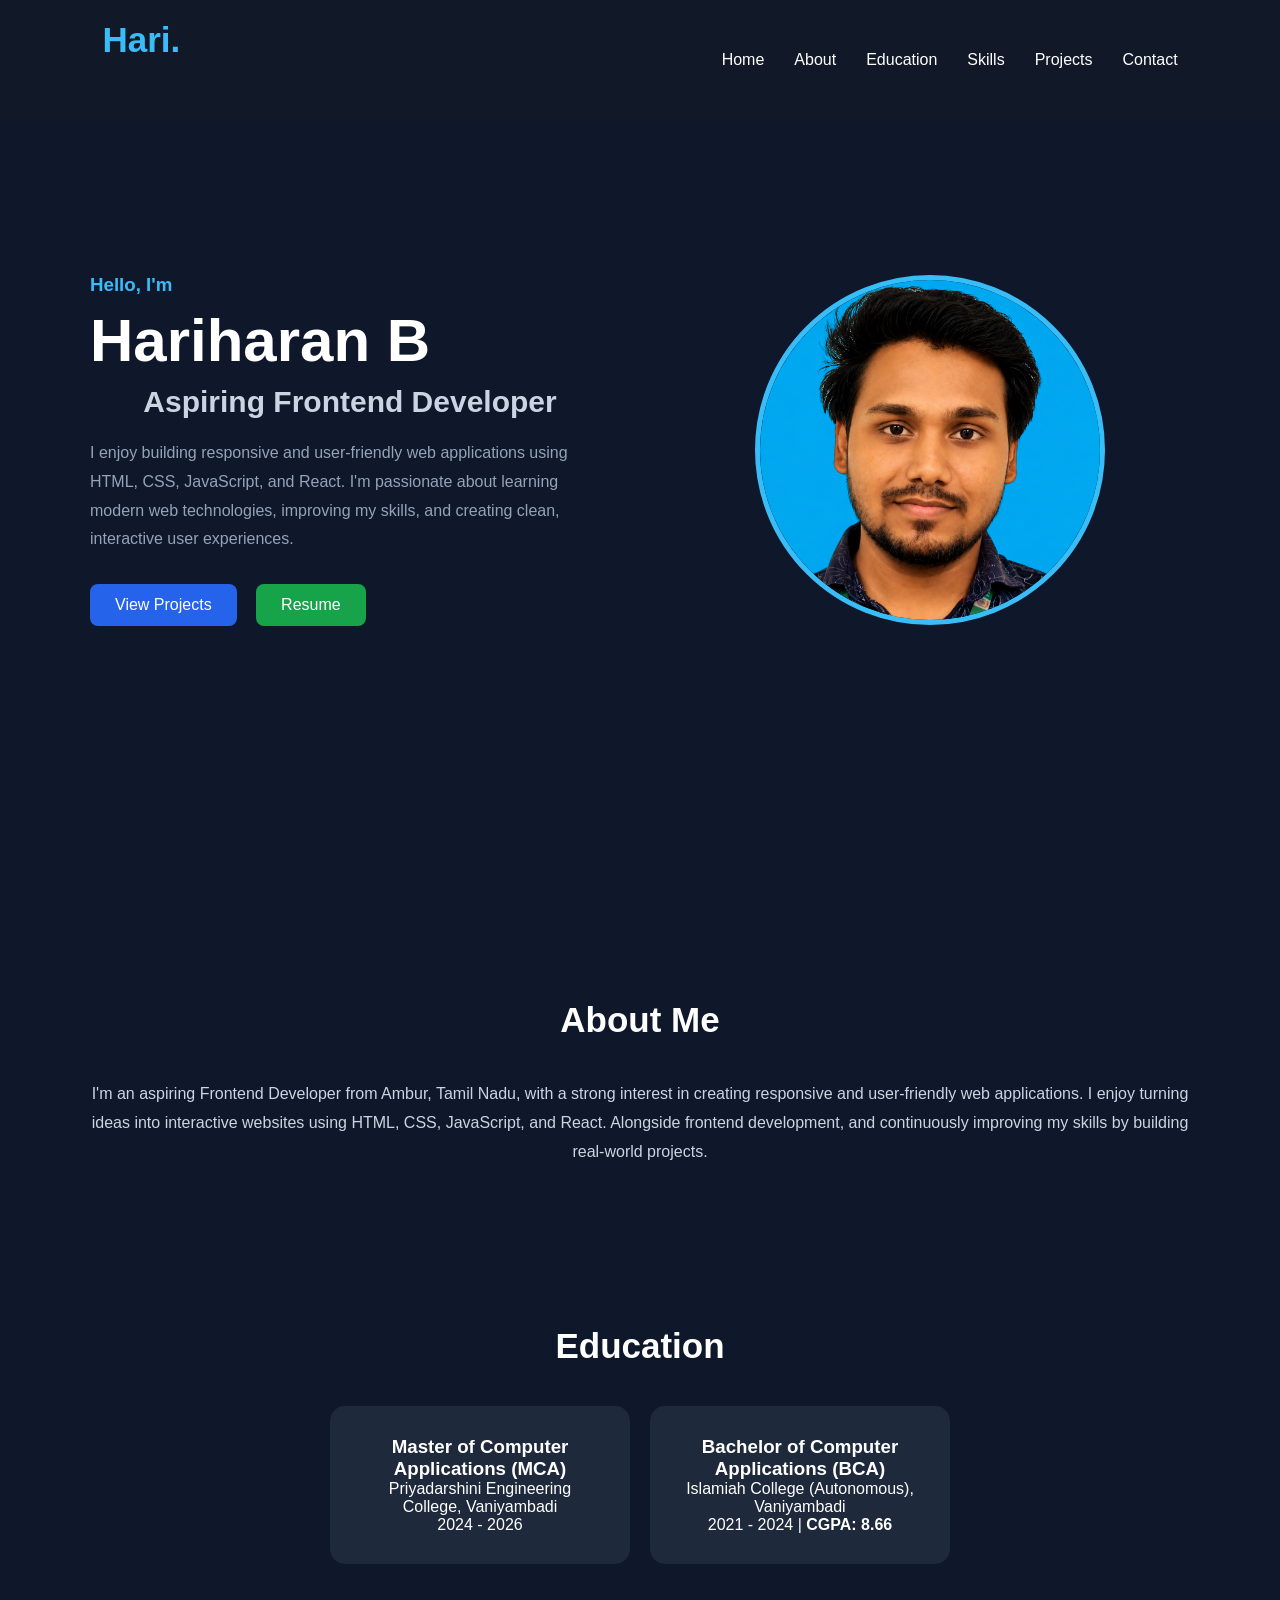
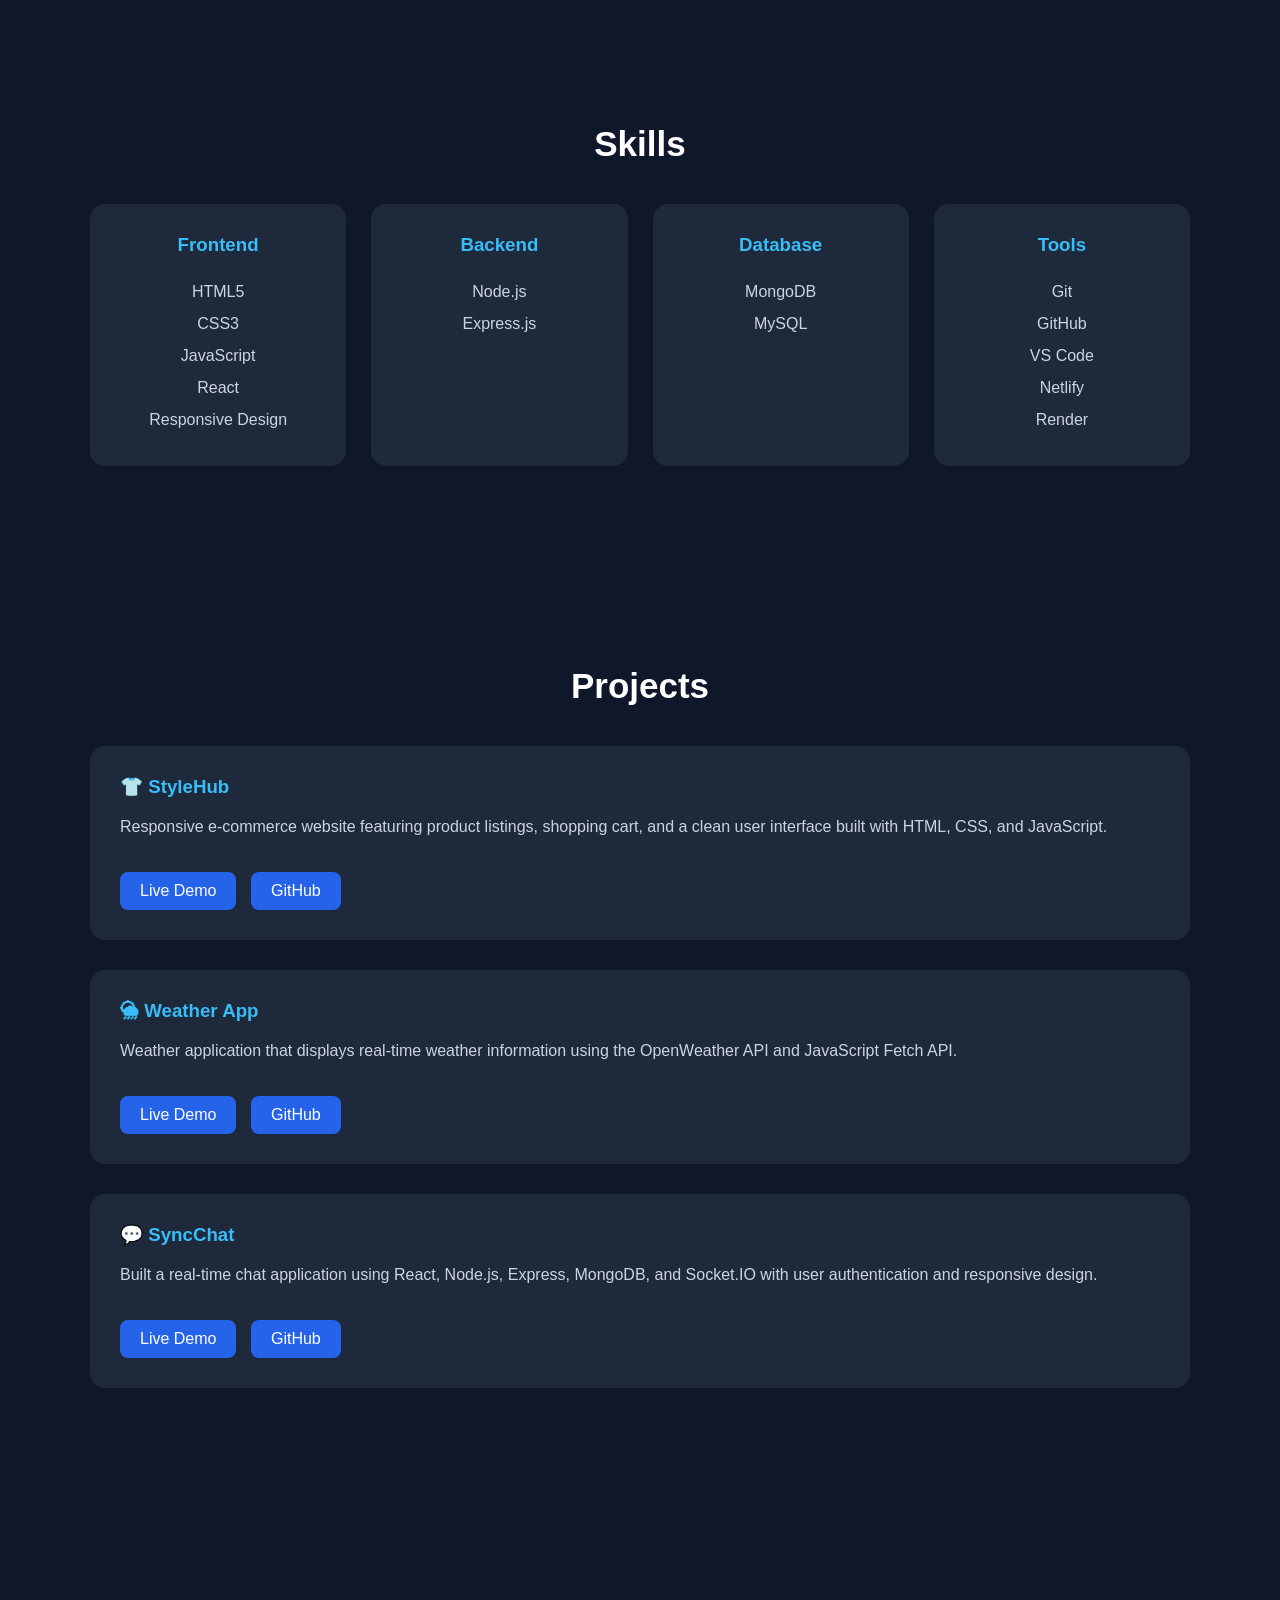
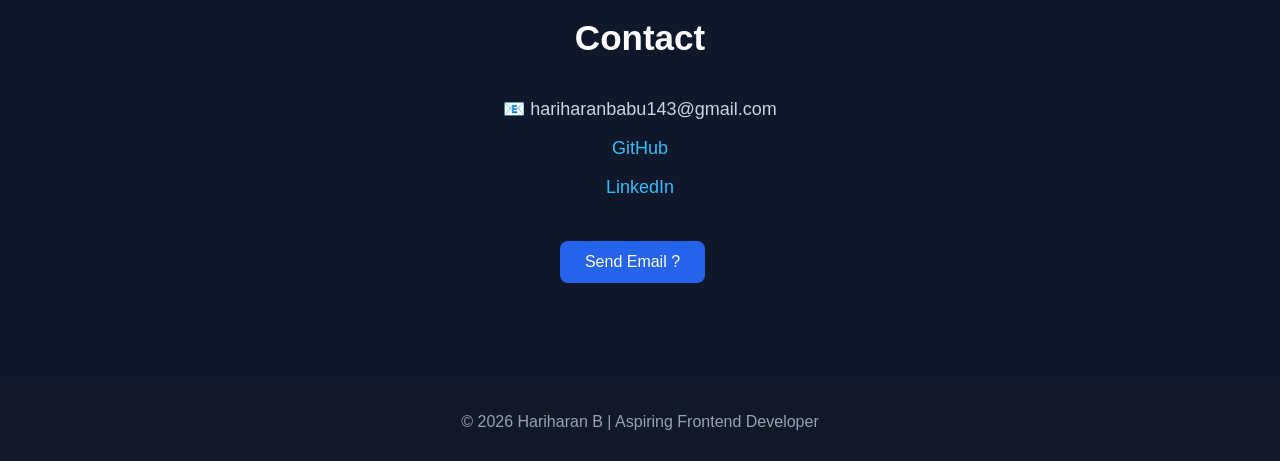
==== index.html @ 7d367a66 "Updated portfolio" ====
<!doctype html>
<html lang="en">
  <head>
    <meta charset="UTF-8" />
    <meta name="viewport" content="width=device-width, initial-scale=1.0" />
    <title>Hari | Portfolio</title>
    <link rel="stylesheet" href="style.css" />
  </head>
  <body>
    <header>
      <nav>
        <h2>Hari.</h2>

        <ul>
          <li><a href="#home">Home</a></li>
          <li><a href="#about">About</a></li>
          <li><a href="#education">Education</a></li>
          <li><a href="#skills">Skills</a></li>
          <li><a href="#projects">Projects</a></li>
          <li><a href="#contact">Contact</a></li>
        </ul>
      </nav>
    </header>

    <!-- HOME -->

    <section id="home" class="hero">
      <div class="hero-text">
        <h3>Hello, I'm</h3>

        <h1>Hariharan B</h1>

        <h2>Aspiring Frontend Developer</h2>

        <p>
          I enjoy building responsive and user-friendly web applications using
          HTML, CSS, JavaScript, and React. I'm passionate about learning modern
          web technologies, improving my skills, and creating clean, interactive
          user experiences.
        </p>

        <div class="buttons">
          <a href="#projects" class="btn">View Projects</a>

          <a href="resume.pdf" class="btn btn2" target="_blank"> Resume </a>
        </div>
      </div>

      <div class="hero-image">
        <img src="IMG/Hari lights.png" alt="Hariharan B" />
      </div>
    </section>

    <!-- ABOUT -->

    <section id="about">
      <h2>About Me</h2>

      <p>
        I'm an aspiring Frontend Developer from Ambur, Tamil Nadu, with a strong
        interest in creating responsive and user-friendly web applications. I
        enjoy turning ideas into interactive websites using HTML, CSS,
        JavaScript, and React. Alongside frontend development, and continuously
        improving my skills by building real-world projects.
      </p>
    </section>

    <!-- education -->

    <section id="education">
      <h2>Education</h2>

      <div class="education-container">
        <div class="edu-card">
          <h3>Master of Computer Applications (MCA)</h3>
          <p>Priyadarshini Engineering College, Vaniyambadi</p>
          <span>2024 - 2026</span>
        </div>

        <div class="edu-card">
          <h3>Bachelor of Computer Applications (BCA)</h3>
          <p>Islamiah College (Autonomous), Vaniyambadi</p>
          <span>2021 - 2024 | <strong>CGPA: 8.66</strong></span>
        </div>
      </div>
    </section>

    <!-- SKILLS -->

    <section id="skills">
      <h2>Skills</h2>

      <div class="skill-box">
        <div class="card">
          <h3>Frontend</h3>

          <p>
            HTML5<br />
            CSS3<br />
            JavaScript<br />
            React <br />
            Responsive Design
          </p>
        </div>

        <div class="card">
          <h3>Backend</h3>

          <p>
            Node.js <br />
            Express.js
          </p>
        </div>

        <div class="card">
          <h3>Database</h3>

          <p>
            MongoDB<br />
            MySQL
          </p>
        </div>

        <div class="card">
          <h3>Tools</h3>

          <p>
            Git<br />
            GitHub<br />
            VS Code<br />
            Netlify<br />
            Render
          </p>
        </div>
      </div>
    </section>

    <!-- PROJECTS -->

    <section id="projects">
      <h2>Projects</h2>

      <div class="project">
        <h3>👕 StyleHub</h3>

        <p>
          Responsive e-commerce website featuring product listings, shopping
          cart, and a clean user interface built with HTML, CSS, and JavaScript.
        </p>

        <a href="https://hari-stylehub.netlify.app/" target="_blank">
          Live Demo
        </a>

        <a href="https://github.com/itz-Hari/hari-stylehub" target="_blank">
          GitHub
        </a>
      </div>

      <div class="project">
        <h3>🌦 Weather App</h3>

        <p>
          Weather application that displays real-time weather information using
          the OpenWeather API and JavaScript Fetch API.
        </p>

        <a href="https://itz-hari.github.io/weather-app/" target="_blank">
          Live Demo
        </a>

        <a href="https://github.com/itz-Hari/weather-app" target="_blank">
          GitHub
        </a>
      </div>

      <div class="project">
        <h3>💬 SyncChat</h3>

        <p>
          Built a real-time chat application using React, Node.js, Express,
          MongoDB, and Socket.IO with user authentication and responsive design.
        </p>

        <a href="https://hari-syncchat.netlify.app" target="_blank">
          Live Demo
        </a>

        <a href="https://github.com/itz-Hari/syncchat" target="_blank">
          GitHub
        </a>
      </div>
    </section>

    <!-- CONTACT -->

    <section id="contact">
      <h2>Contact</h2>

      <p>📧 hariharanbabu143@gmail.com</p>

      <p>
        <a href="https://github.com/itz-Hari" target="_blank">GitHub </a>
      </p>

      <p>
        <a href="https://www.linkedin.com/in/itzhariharan" target="_blank">
          LinkedIn
        </a>
      </p>

      <a
        href="mailto:hariharanbabu143@gmail.com?subject=Portfolio Inquiry"
        class="btn contact-btn"
      >
        Send Email ?
      </a>
    </section>

    <footer>
      <p>© 2026 Hariharan B | Aspiring Frontend Developer</p>
    </footer>
  </body>
</html>
---- style.css ----
*{
    margin:0;
    padding:0;
    box-sizing:border-box;
    font-family:Arial,Helvetica,sans-serif;
    scroll-behavior:smooth;
}

body{
    background:#0f172a;
    color:#fff;
}

header{
    width:100%;
    position:fixed;
    top:0;
    left:0;
    background:#111827;
    padding:20px 8%;
    z-index:1000;
}

nav{
    display:flex;
    justify-content:space-between;
    align-items:center;
}

nav h2{
    color:#38bdf8;
}

nav ul{
    display:flex;
    list-style:none;
    gap:30px;
}

nav ul li a{
    color:white;
    text-decoration:none;
    transition:.3s;
}

nav ul li a:hover{
    color:#38bdf8;
}

section{
    width:90%;
    max-width:1100px;
    margin:auto;
    padding:100px 0;
    scroll-margin-top: 120px;
}

.hero{
    min-height:100vh;
    display:flex;
    justify-content: space-between;
    align-items:center;
    gap: 60PX;
}

.hero-text{
    flex: 1;
}
.hero-image{
    flex: 1;
    display: flex;
    justify-content: center;
}
.hero-image img{
    width: 350px;
    height: 350px;
    border-radius: 50%;
    object-fit: cover;
    border: 5px solid #38bdf8;;
}
.hero h3{
    color:#38bdf8;
    margin-bottom:10px;
}

.hero h1{
    font-size:60px;
    margin-bottom:10px;
}

.hero h2{
    font-size:30px;
    color:#cbd5e1;
    margin-bottom:20px;
}

.hero p{
    color:#94a3b8;
    line-height:1.8;
    max-width:650px;
}

.buttons{
    margin-top:30px;
}

.btn{
    display:inline-block;
    text-decoration:none;
    background:#2563eb;
    color:white;
    padding:12px 25px;
    border-radius:8px;
    margin-right:15px;
    transition:.3s;
}

.btn:hover{
    transform:translateY(-4px);
}

.btn2{
    background:#16a34a;
}

h2{
    text-align:center;
    margin-bottom:40px;
    font-size:35px;
}

#about p{
    text-align:center;
    color:#cbd5e1;
    line-height:1.8;
}

#education {
  padding: 60px 10%;
  text-align: center;
}

.education-container {
  display: flex;
  gap: 20px;
  justify-content: center;
  flex-wrap: wrap;
  
}
.edu-card{
    background:#1e293b;
    padding:30px;
    border-radius:15px;
    text-align:center;
    width:300px;
    transition:.3s;
}
.edu-card:hover{
    transform:translateY(-8px);
}
.skill-box{
    display:grid;
    grid-template-columns:repeat(auto-fit,minmax(220px,1fr));
    gap:25px;
}

.card{
    background:#1e293b;
    padding:30px;
    border-radius:15px;
    text-align:center;
    transition:.3s;
}

.card:hover{
    transform:translateY(-8px);
}

.card h3{
    color:#38bdf8;
    margin-bottom:20px;
}

.card p{
    color:#cbd5e1;
    line-height:2;
}

.project{
    background:#1e293b;
    padding:30px;
    border-radius:15px;
    margin-bottom:30px;
    transition:.3s;
}

.project:hover{
    transform:translateY(-8px);
}

.project h3{
    color:#38bdf8;
    margin-bottom:15px;
}

.project p{
    color:#cbd5e1;
    margin-bottom:20px;
    line-height:1.8;
}

.project a{
    display:inline-block;
    text-decoration:none;
    color:white;
    background:#2563eb;
    padding:10px 20px;
    border-radius:8px;
    margin-right:10px;
    margin-top:10px;
    transition:.3s;
}

.project a:hover{
    background:#1d4ed8;
}

#contact{
    text-align:center;
}

#contact p{
    margin:18px 0;
    color:#cbd5e1;
    font-size:18px;
}

#contact p a{
    color:#38bdf8;
    text-decoration:none;
}

.contact-btn{
    display:inline-block;
    margin-top:25px;
    
}

footer{
    text-align:center;
    padding:30px;
    background:#111827;
    color:#94a3b8;
}

@media(max-width:768px){

nav{
    flex-direction:column;
}

nav ul{
    margin-top:15px;
    gap:15px;
    flex-wrap:wrap;
    justify-content:center;
}

.hero{
    flex-direction:column-reverse;
    text-align:center;
}

.hero-image img{
    width:250px;
    height:250px;
}

.hero h1{
    font-size:40px;
}

.hero h2{
    font-size:24px;
}

.buttons{
    display:flex;
    justify-content:center;
    flex-wrap:wrap;
    gap:15px;
}

.btn{
    margin:0;
}

}
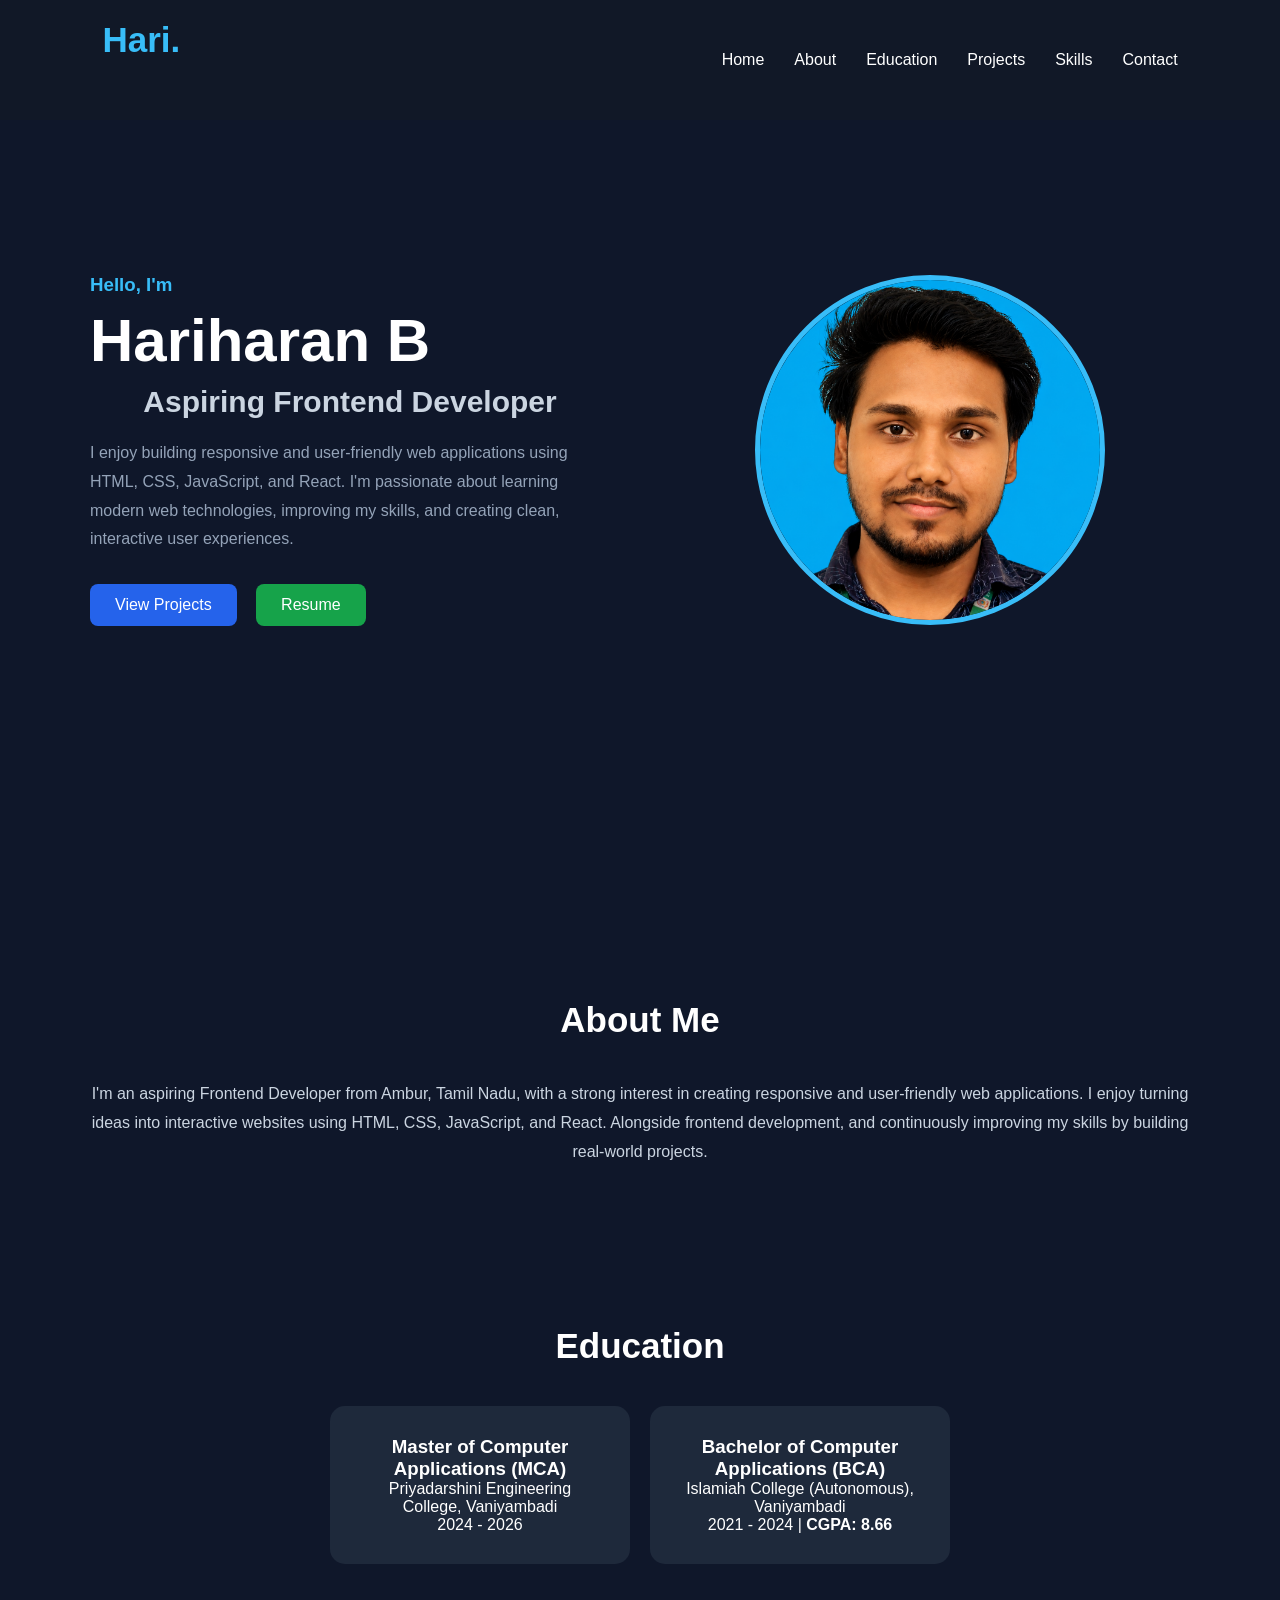
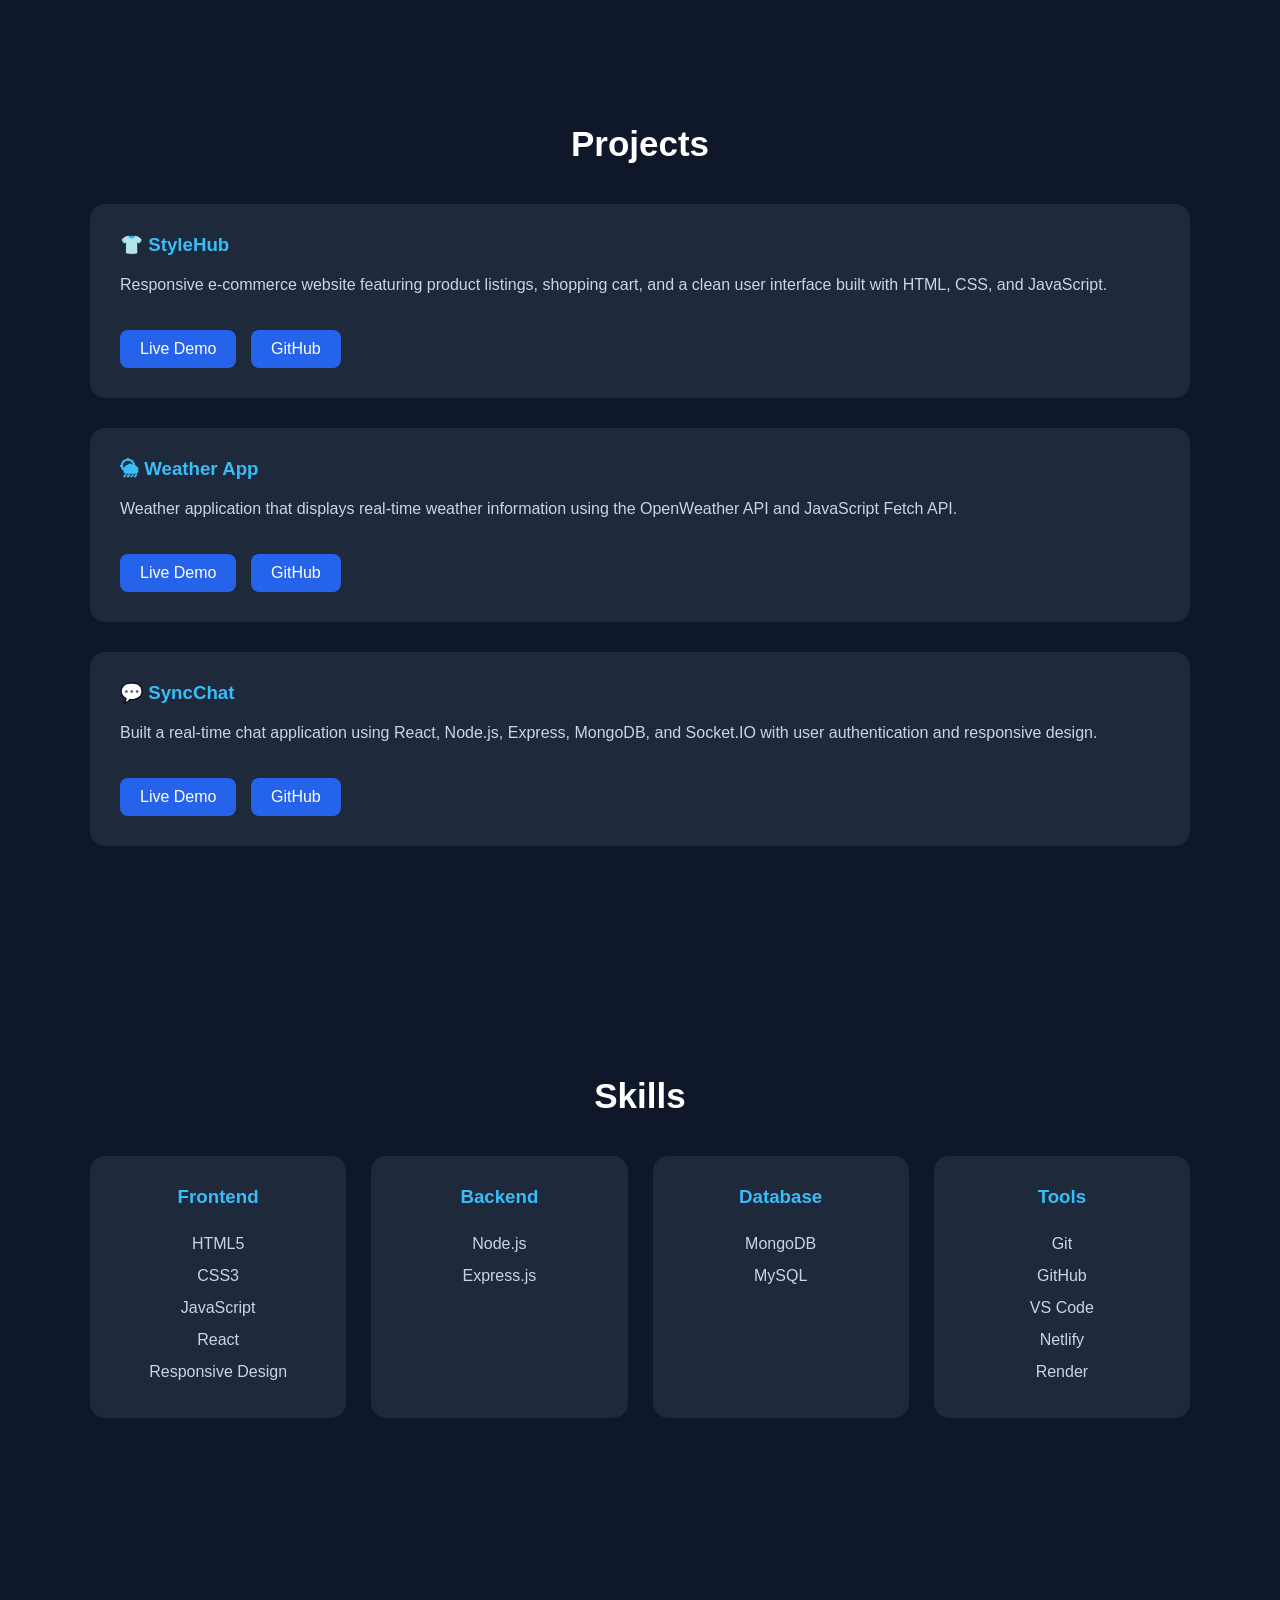
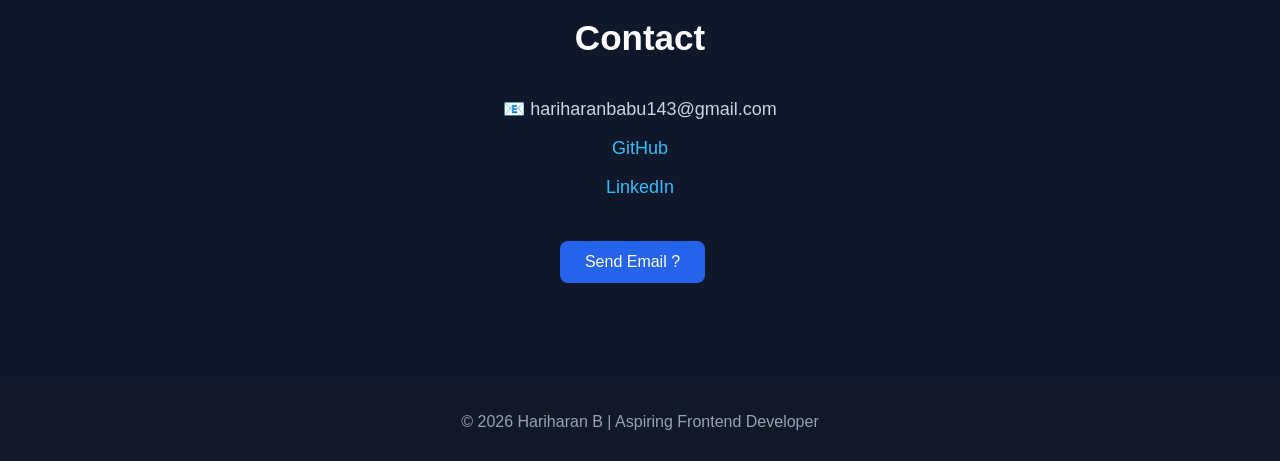
==== commit 3d937dc5: "Updated portfolio" ====
--- a/index.html
+++ b/index.html
@@ -15,8 +15,8 @@
           <li><a href="#home">Home</a></li>
           <li><a href="#about">About</a></li>
           <li><a href="#education">Education</a></li>
+          <li><a href="#projects">Projects</a></li>
           <li><a href="#skills">Skills</a></li>
-          <li><a href="#projects">Projects</a></li>
           <li><a href="#contact">Contact</a></li>
         </ul>
       </nav>
@@ -42,7 +42,9 @@
         <div class="buttons">
           <a href="#projects" class="btn">View Projects</a>
 
-          <a href="resume.pdf" class="btn btn2" target="_blank"> Resume </a>
+          <a href="resume/Resume.pdf" class="btn btn2" target="_blank">
+            Resume
+          </a>
         </div>
       </div>
 
@@ -85,6 +87,63 @@
       </div>
     </section>
 
+        <!-- PROJECTS -->
+
+    <section id="projects">
+      <h2>Projects</h2>
+
+      <div class="project">
+        <h3>👕 StyleHub</h3>
+
+        <p>
+          Responsive e-commerce website featuring product listings, shopping
+          cart, and a clean user interface built with HTML, CSS, and JavaScript.
+        </p>
+
+        <a href="https://hari-stylehub.netlify.app/" target="_blank">
+          Live Demo
+        </a>
+
+        <a href="https://github.com/itz-Hari/hari-stylehub" target="_blank">
+          GitHub
+        </a>
+      </div>
+
+      <div class="project">
+        <h3>🌦 Weather App</h3>
+
+        <p>
+          Weather application that displays real-time weather information using
+          the OpenWeather API and JavaScript Fetch API.
+        </p>
+
+        <a href="https://itz-hari.github.io/weather-app/" target="_blank">
+          Live Demo
+        </a>
+
+        <a href="https://github.com/itz-Hari/weather-app" target="_blank">
+          GitHub
+        </a>
+      </div>
+
+      <div class="project">
+        <h3>💬 SyncChat</h3>
+
+        <p>
+          Built a real-time chat application using React, Node.js, Express,
+          MongoDB, and Socket.IO with user authentication and responsive design.
+        </p>
+
+        <a href="https://hari-syncchat.netlify.app" target="_blank">
+          Live Demo
+        </a>
+
+        <a href="https://github.com/itz-Hari/syncchat" target="_blank">
+          GitHub
+        </a>
+      </div>
+    </section>
+
     <!-- SKILLS -->
 
     <section id="skills">
@@ -135,62 +194,6 @@
       </div>
     </section>
 
-    <!-- PROJECTS -->
-
-    <section id="projects">
-      <h2>Projects</h2>
-
-      <div class="project">
-        <h3>👕 StyleHub</h3>
-
-        <p>
-          Responsive e-commerce website featuring product listings, shopping
-          cart, and a clean user interface built with HTML, CSS, and JavaScript.
-        </p>
-
-        <a href="https://hari-stylehub.netlify.app/" target="_blank">
-          Live Demo
-        </a>
-
-        <a href="https://github.com/itz-Hari/hari-stylehub" target="_blank">
-          GitHub
-        </a>
-      </div>
-
-      <div class="project">
-        <h3>🌦 Weather App</h3>
-
-        <p>
-          Weather application that displays real-time weather information using
-          the OpenWeather API and JavaScript Fetch API.
-        </p>
-
-        <a href="https://itz-hari.github.io/weather-app/" target="_blank">
-          Live Demo
-        </a>
-
-        <a href="https://github.com/itz-Hari/weather-app" target="_blank">
-          GitHub
-        </a>
-      </div>
-
-      <div class="project">
-        <h3>💬 SyncChat</h3>
-
-        <p>
-          Built a real-time chat application using React, Node.js, Express,
-          MongoDB, and Socket.IO with user authentication and responsive design.
-        </p>
-
-        <a href="https://hari-syncchat.netlify.app" target="_blank">
-          Live Demo
-        </a>
-
-        <a href="https://github.com/itz-Hari/syncchat" target="_blank">
-          GitHub
-        </a>
-      </div>
-    </section>
 
     <!-- CONTACT -->
 
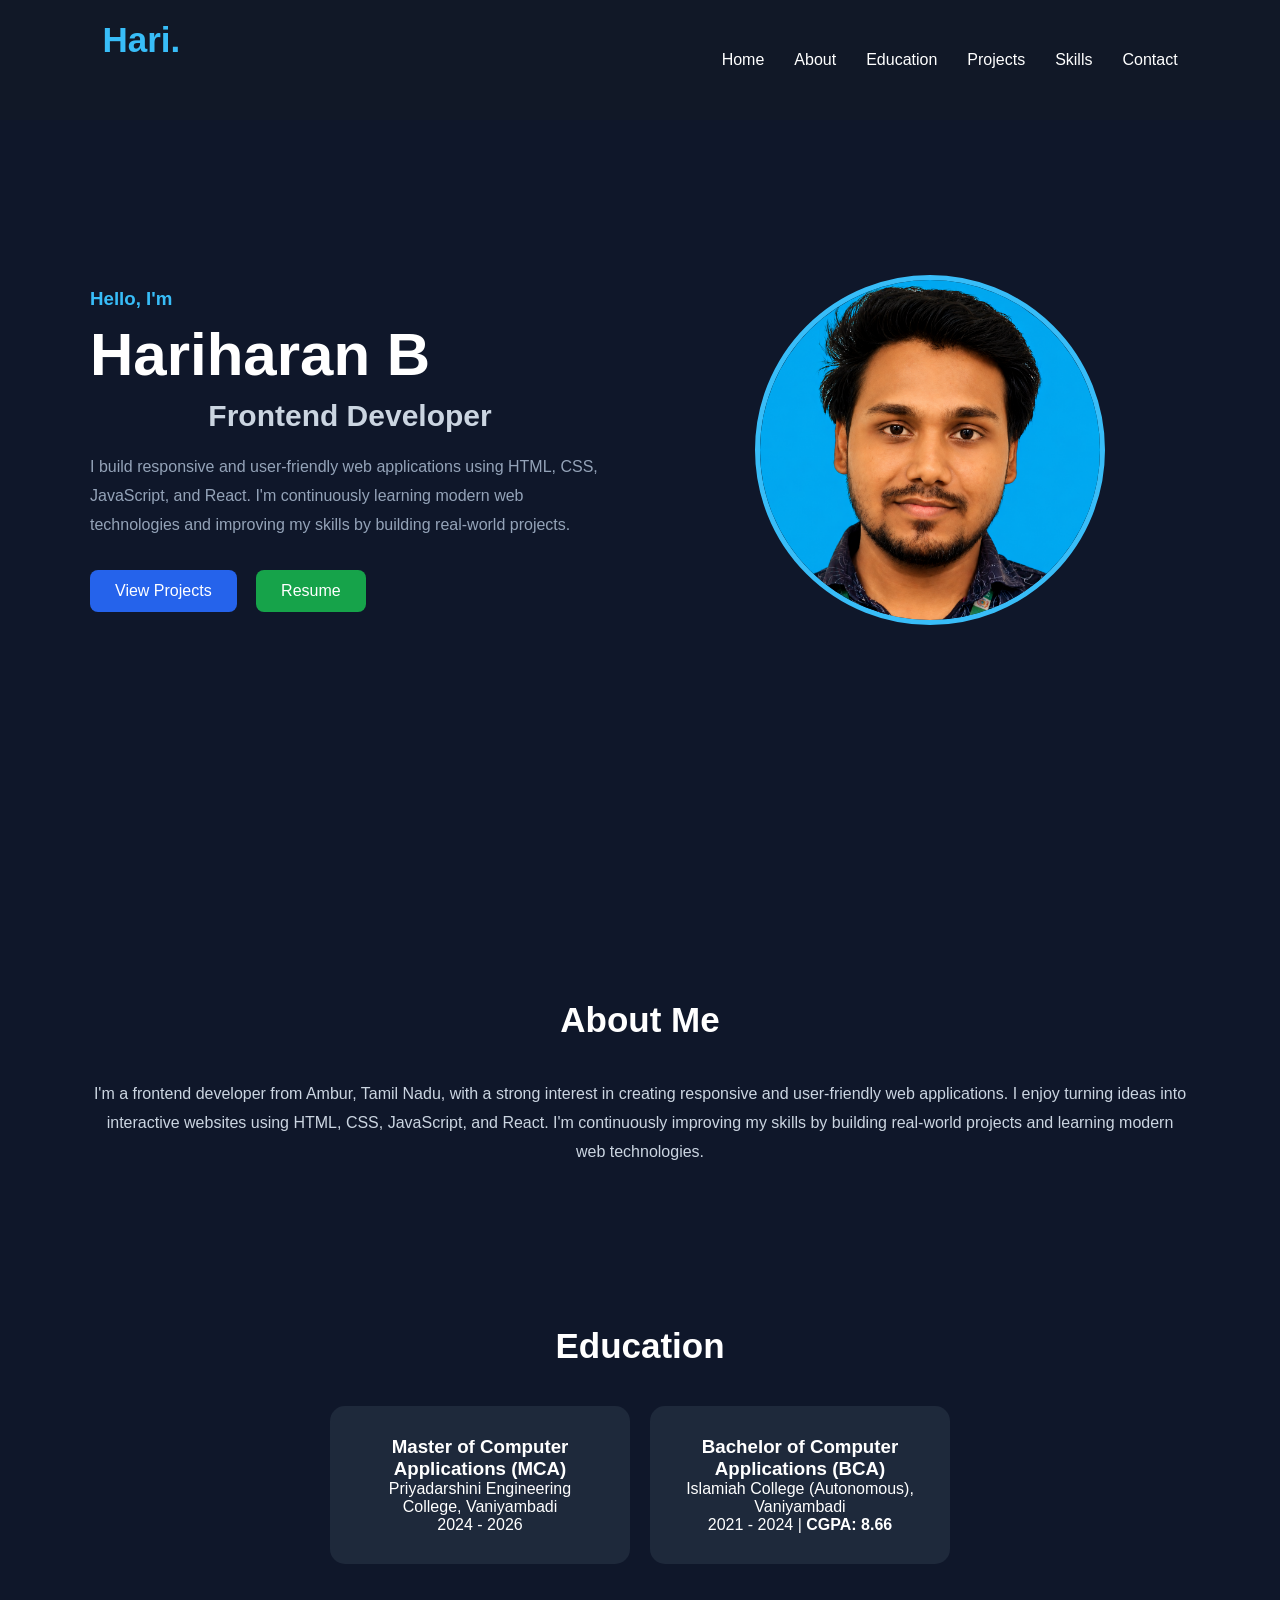
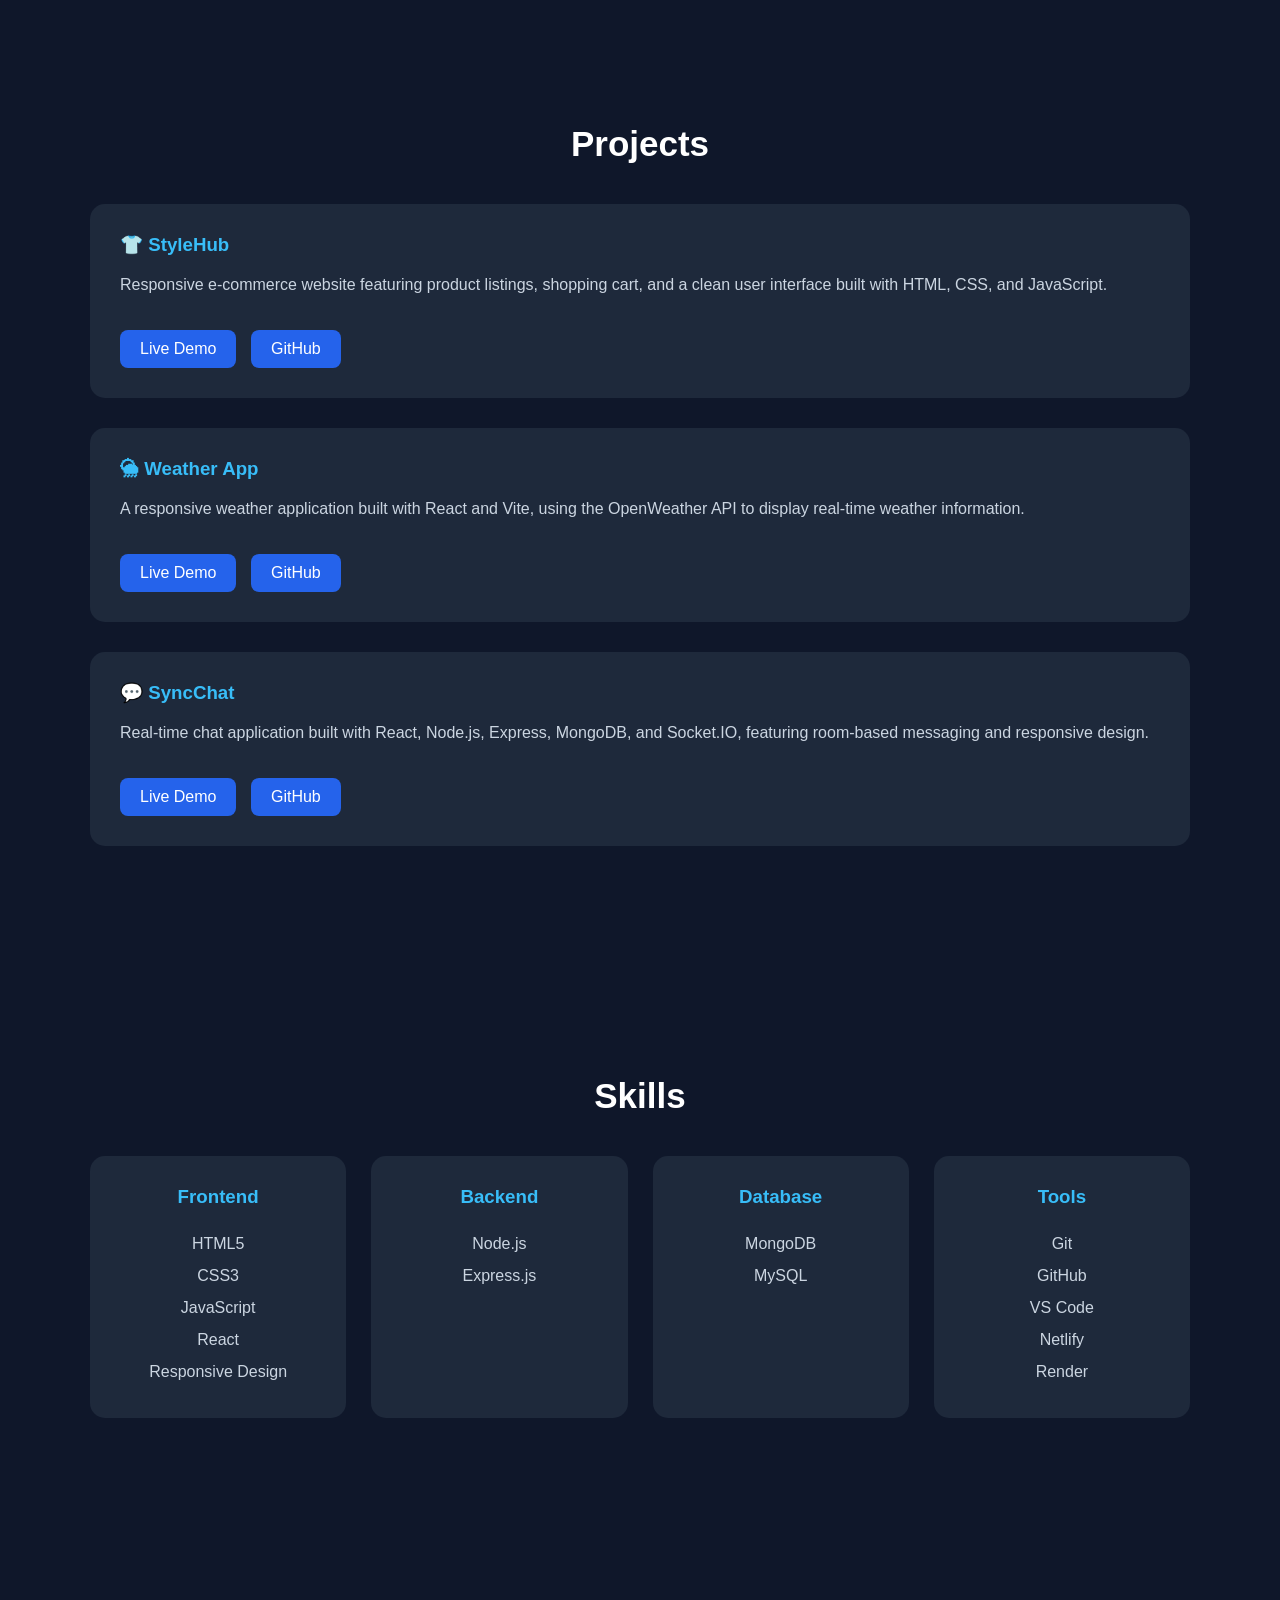
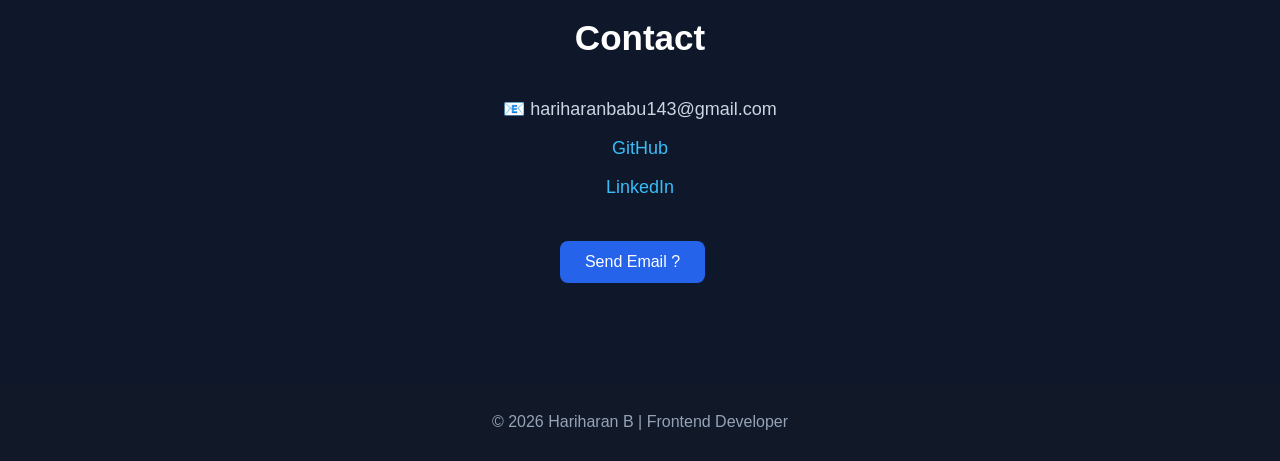
==== commit 423d064e: "Update portfolio and project links" ====
--- a/index.html
+++ b/index.html
@@ -4,6 +4,7 @@
     <meta charset="UTF-8" />
     <meta name="viewport" content="width=device-width, initial-scale=1.0" />
     <title>Hari | Portfolio</title>
+    <link rel="icon" type="image/png" href="IMG/fv.png" />
     <link rel="stylesheet" href="style.css" />
   </head>
   <body>
@@ -30,13 +31,12 @@
 
         <h1>Hariharan B</h1>
 
-        <h2>Aspiring Frontend Developer</h2>
-
-        <p>
-          I enjoy building responsive and user-friendly web applications using
-          HTML, CSS, JavaScript, and React. I'm passionate about learning modern
-          web technologies, improving my skills, and creating clean, interactive
-          user experiences.
+        <h2>Frontend Developer</h2>
+
+        <p>
+          I build responsive and user-friendly web applications using HTML, CSS,
+          JavaScript, and React. I'm continuously learning modern web
+          technologies and improving my skills by building real-world projects.
         </p>
 
         <div class="buttons">
@@ -59,11 +59,11 @@
       <h2>About Me</h2>
 
       <p>
-        I'm an aspiring Frontend Developer from Ambur, Tamil Nadu, with a strong
-        interest in creating responsive and user-friendly web applications. I
-        enjoy turning ideas into interactive websites using HTML, CSS,
-        JavaScript, and React. Alongside frontend development, and continuously
-        improving my skills by building real-world projects.
+        I'm a frontend developer from Ambur, Tamil Nadu, with a strong interest
+        in creating responsive and user-friendly web applications. I enjoy
+        turning ideas into interactive websites using HTML, CSS, JavaScript, and
+        React. I'm continuously improving my skills by building real-world
+        projects and learning modern web technologies.
       </p>
     </section>
 
@@ -87,7 +87,7 @@
       </div>
     </section>
 
-        <!-- PROJECTS -->
+    <!-- PROJECTS -->
 
     <section id="projects">
       <h2>Projects</h2>
@@ -113,8 +113,8 @@
         <h3>🌦 Weather App</h3>
 
         <p>
-          Weather application that displays real-time weather information using
-          the OpenWeather API and JavaScript Fetch API.
+          A responsive weather application built with React and Vite, using the
+          OpenWeather API to display real-time weather information.
         </p>
 
         <a href="https://itz-hari.github.io/weather-app/" target="_blank">
@@ -130,8 +130,9 @@
         <h3>💬 SyncChat</h3>
 
         <p>
-          Built a real-time chat application using React, Node.js, Express,
-          MongoDB, and Socket.IO with user authentication and responsive design.
+          Real-time chat application built with React, Node.js, Express,
+          MongoDB, and Socket.IO, featuring room-based messaging and responsive
+          design.
         </p>
 
         <a href="https://hari-syncchat.netlify.app" target="_blank">
@@ -193,7 +194,6 @@
         </div>
       </div>
     </section>
-
 
     <!-- CONTACT -->
 
@@ -221,7 +221,7 @@
     </section>
 
     <footer>
-      <p>© 2026 Hariharan B | Aspiring Frontend Developer</p>
+      <p>© 2026 Hariharan B | Frontend Developer</p>
     </footer>
   </body>
 </html>
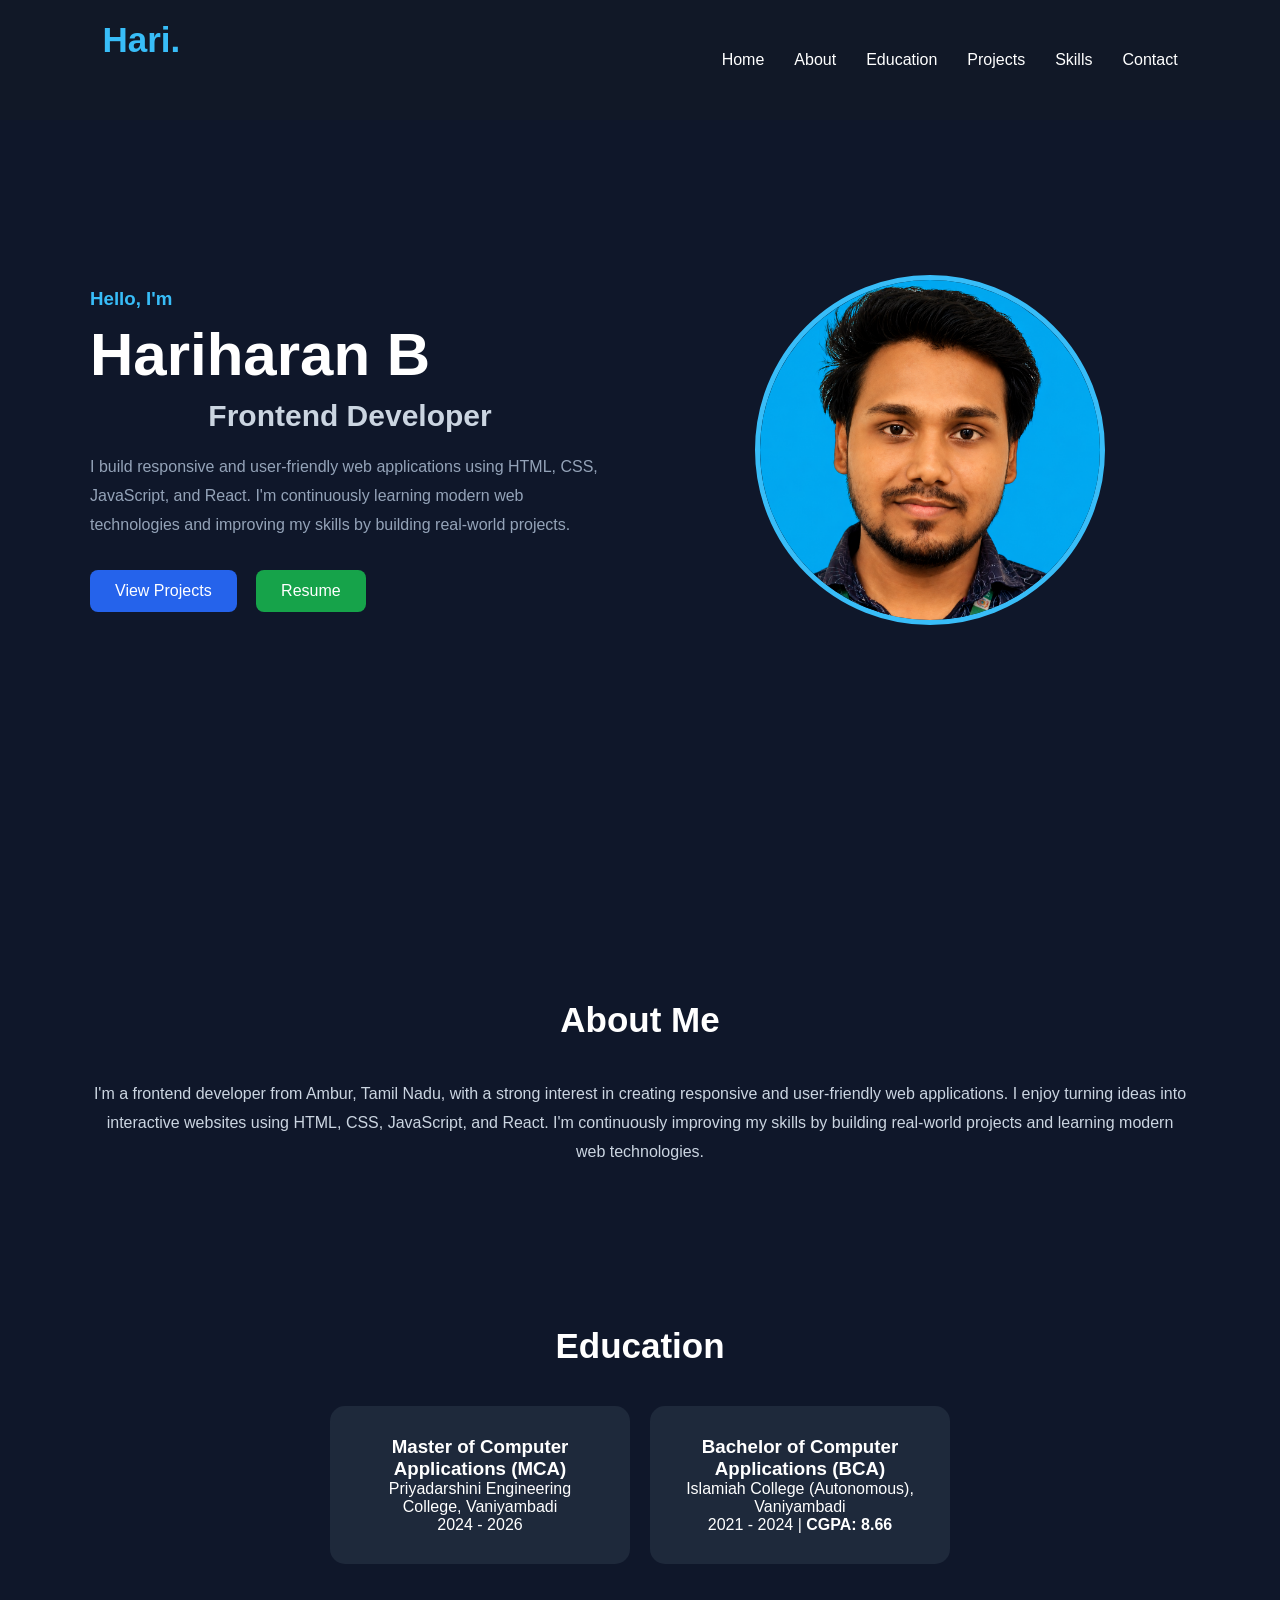
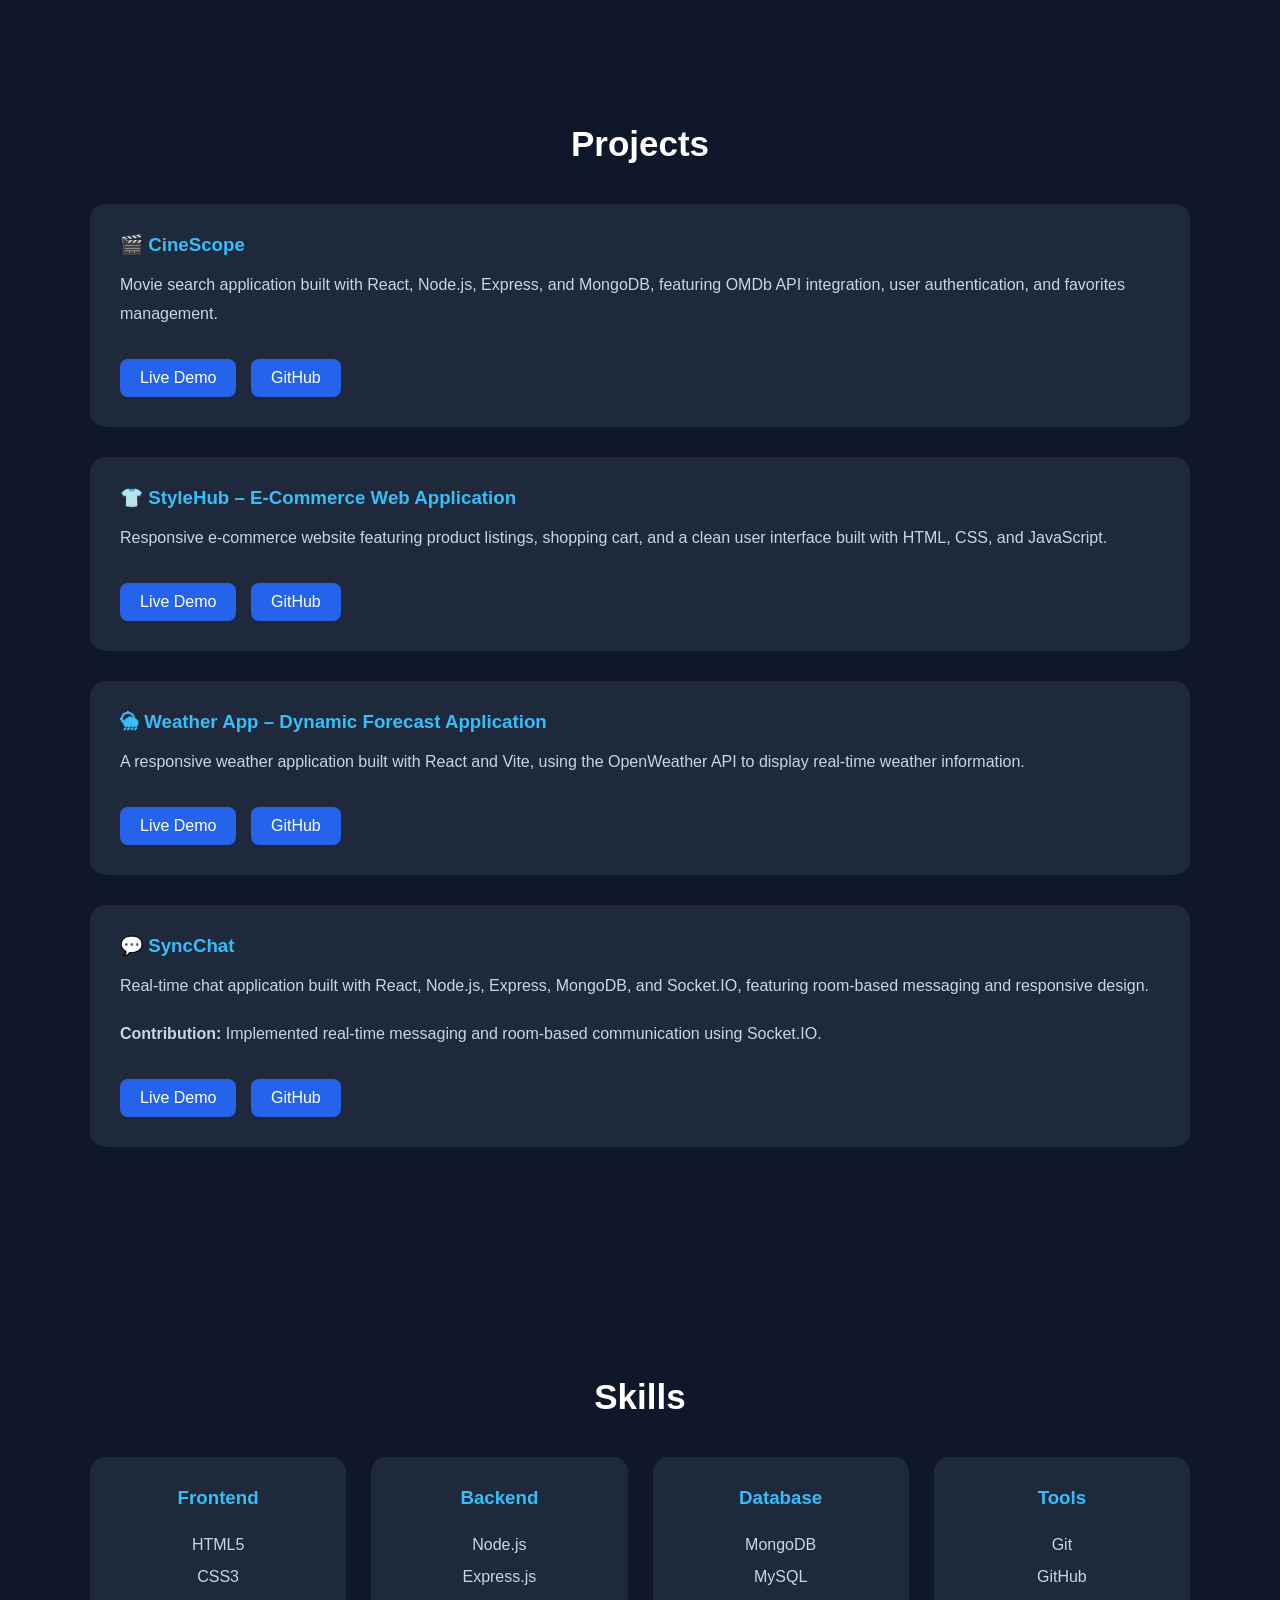
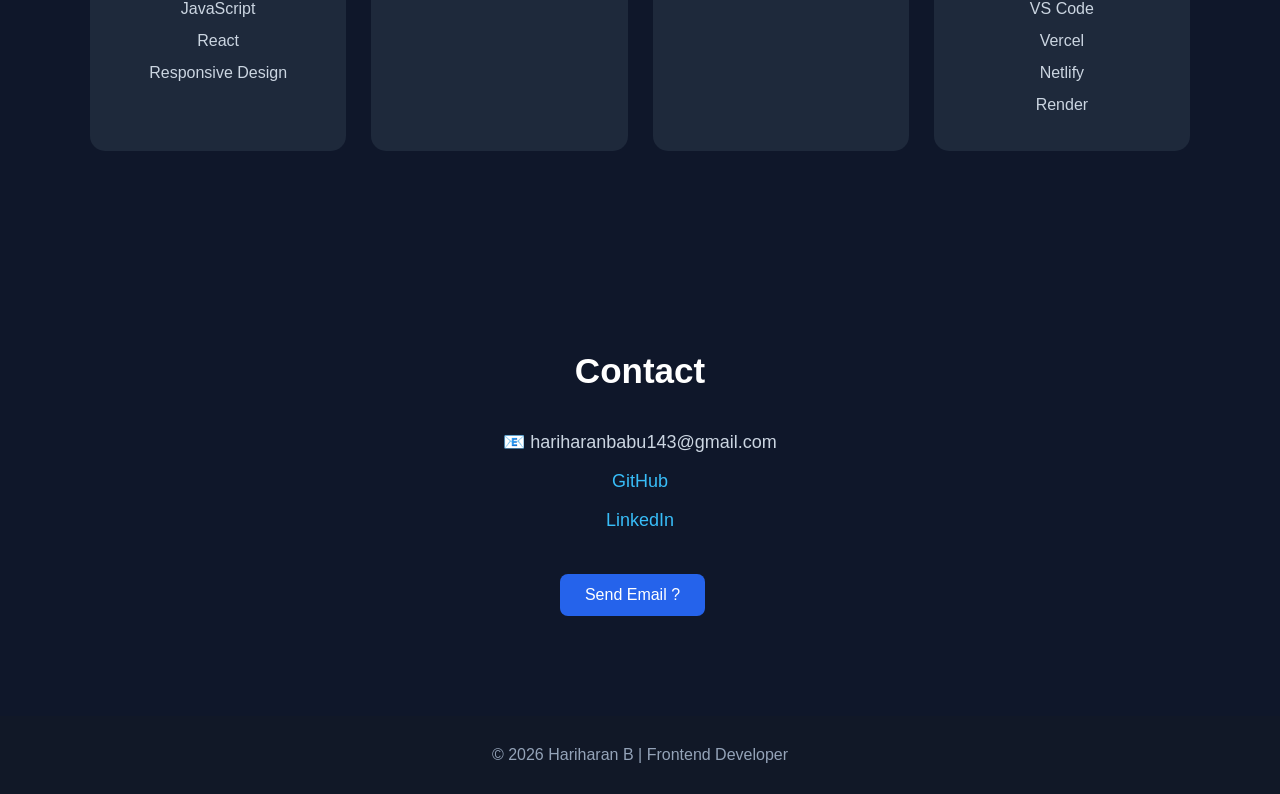
==== commit 2e54620d: "Update portfolio projects" ====
--- a/index.html
+++ b/index.html
@@ -93,7 +93,25 @@
       <h2>Projects</h2>
 
       <div class="project">
-        <h3>👕 StyleHub</h3>
+        <h3>🎬 CineScope</h3>
+
+        <p>
+          Movie search application built with React, Node.js, Express, and
+          MongoDB, featuring OMDb API integration, user authentication, and
+          favorites management.
+        </p>
+
+        <a href="https://cinescope-hari.vercel.app/" target="_blank">
+          Live Demo
+        </a>
+
+        <a href="https://github.com/itz-Hari/CineScope" target="_blank">
+          GitHub
+        </a>
+      </div>
+
+      <div class="project">
+        <h3>👕 StyleHub – E-Commerce Web Application</h3>
 
         <p>
           Responsive e-commerce website featuring product listings, shopping
@@ -110,7 +128,7 @@
       </div>
 
       <div class="project">
-        <h3>🌦 Weather App</h3>
+        <h3>🌦 Weather App – Dynamic Forecast Application</h3>
 
         <p>
           A responsive weather application built with React and Vite, using the
@@ -133,6 +151,10 @@
           Real-time chat application built with React, Node.js, Express,
           MongoDB, and Socket.IO, featuring room-based messaging and responsive
           design.
+        </p>
+        <p>
+          <strong>Contribution:</strong> Implemented real-time messaging and
+          room-based communication using Socket.IO.
         </p>
 
         <a href="https://hari-syncchat.netlify.app" target="_blank">
@@ -188,6 +210,7 @@
             Git<br />
             GitHub<br />
             VS Code<br />
+            Vercel<br />
             Netlify<br />
             Render
           </p>
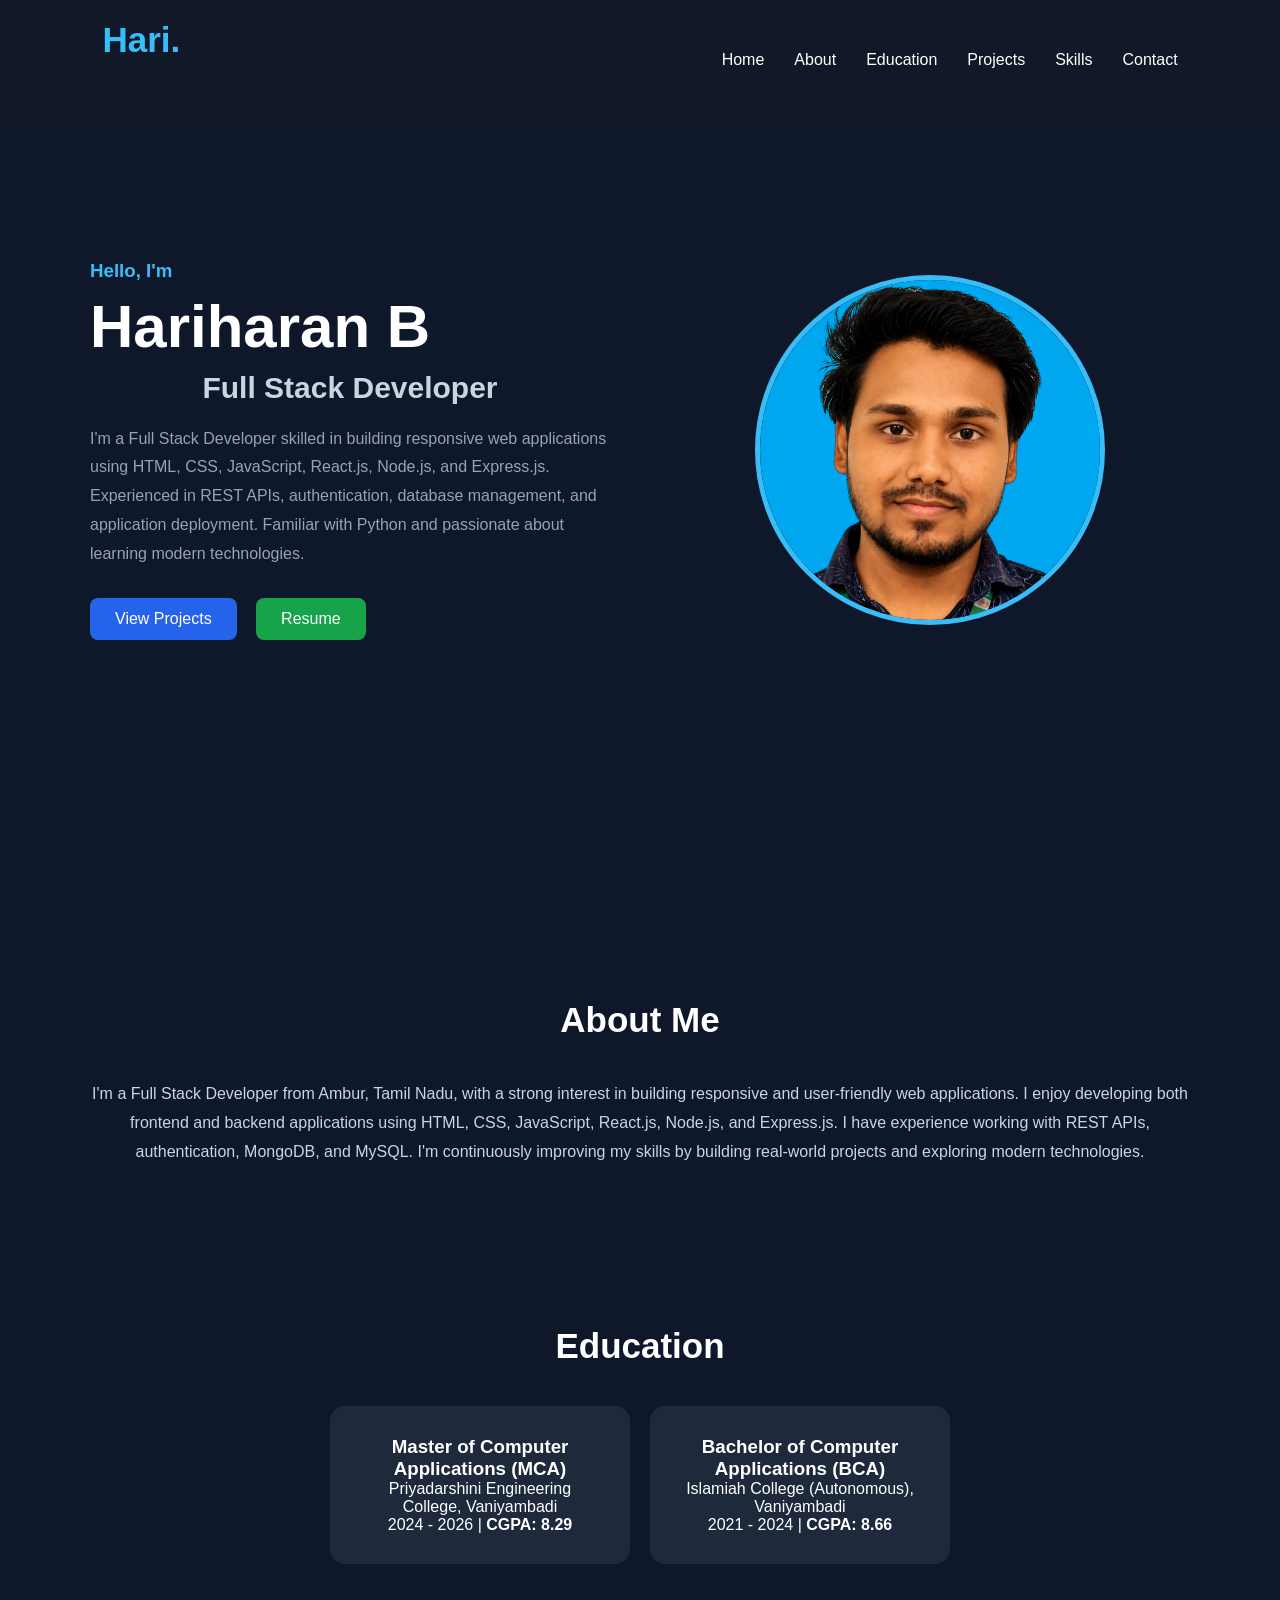
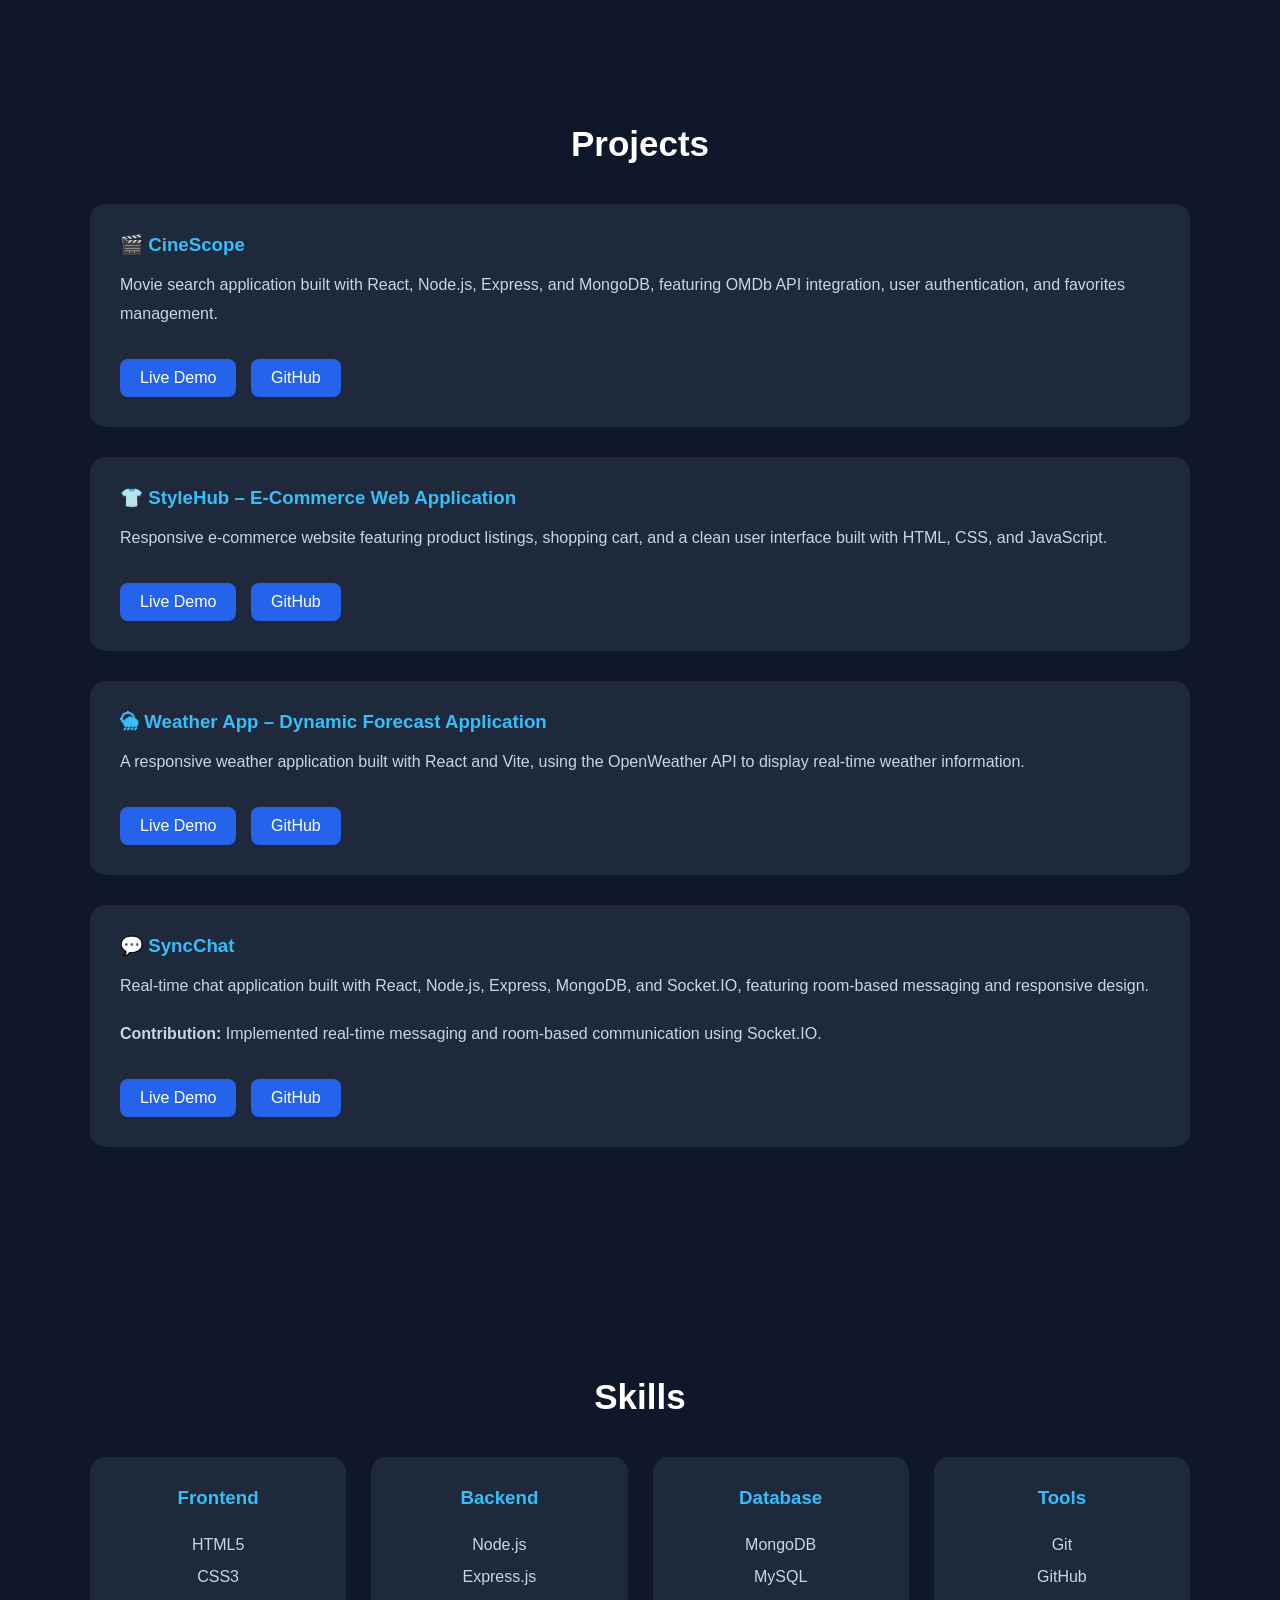
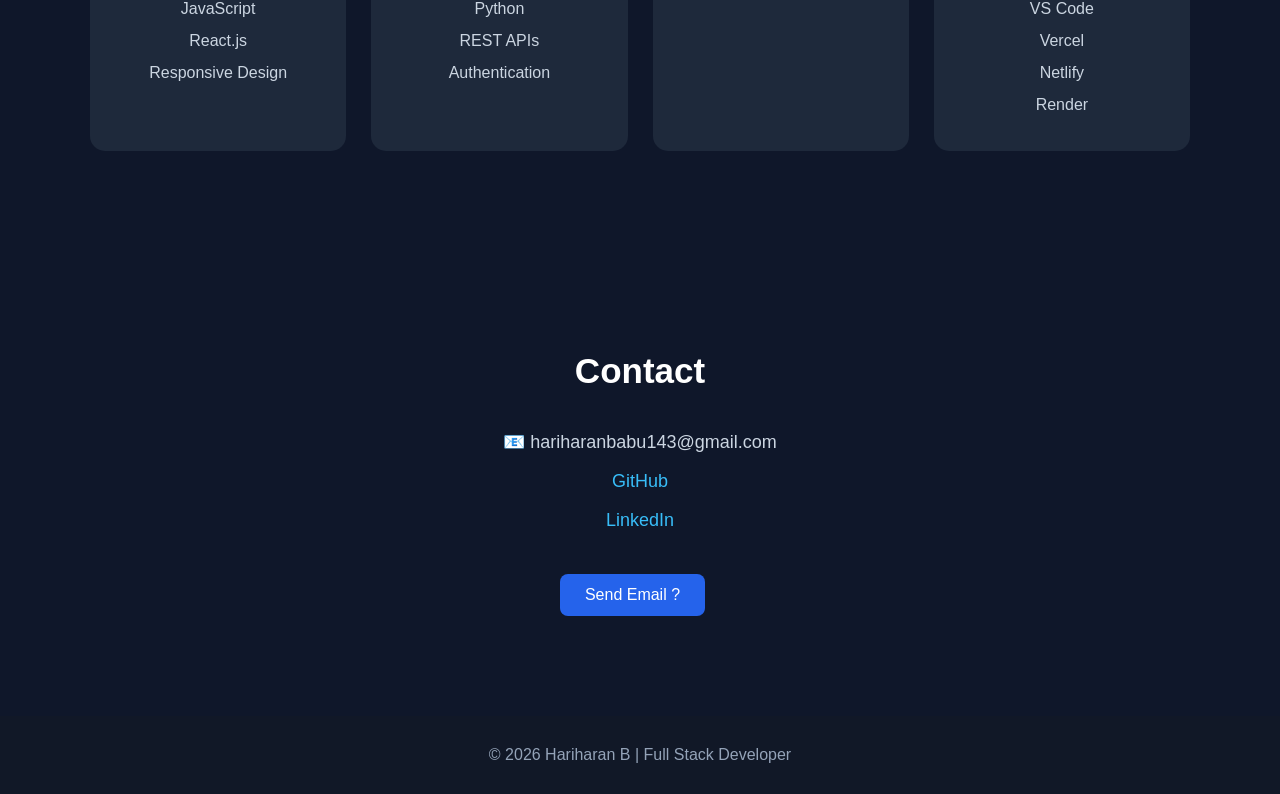
==== commit 0f03dd46: "Updated portfolio resume" ====
--- a/index.html
+++ b/index.html
@@ -31,18 +31,25 @@
 
         <h1>Hariharan B</h1>
 
-        <h2>Frontend Developer</h2>
-
-        <p>
-          I build responsive and user-friendly web applications using HTML, CSS,
-          JavaScript, and React. I'm continuously learning modern web
-          technologies and improving my skills by building real-world projects.
+        <h2>Full Stack Developer</h2>
+
+        <p>
+          I'm a Full Stack Developer skilled in building responsive web
+          applications using HTML, CSS, JavaScript, React.js, Node.js, and
+          Express.js. Experienced in REST APIs, authentication, database
+          management, and application deployment. Familiar with Python and
+          passionate about learning modern technologies.
         </p>
 
         <div class="buttons">
           <a href="#projects" class="btn">View Projects</a>
 
-          <a href="resume/Resume.pdf" class="btn btn2" target="_blank">
+          <a
+            href="resume/UpdatedResume.pdf"
+            class="btn btn2"
+            target="_blank"
+            rel="noopener noreferrer"
+          >
             Resume
           </a>
         </div>
@@ -59,11 +66,13 @@
       <h2>About Me</h2>
 
       <p>
-        I'm a frontend developer from Ambur, Tamil Nadu, with a strong interest
-        in creating responsive and user-friendly web applications. I enjoy
-        turning ideas into interactive websites using HTML, CSS, JavaScript, and
-        React. I'm continuously improving my skills by building real-world
-        projects and learning modern web technologies.
+        I'm a Full Stack Developer from Ambur, Tamil Nadu, with a strong
+        interest in building responsive and user-friendly web applications. I
+        enjoy developing both frontend and backend applications using HTML, CSS,
+        JavaScript, React.js, Node.js, and Express.js. I have experience working
+        with REST APIs, authentication, MongoDB, and MySQL. I'm continuously
+        improving my skills by building real-world projects and exploring modern
+        technologies.
       </p>
     </section>
 
@@ -76,7 +85,7 @@
         <div class="edu-card">
           <h3>Master of Computer Applications (MCA)</h3>
           <p>Priyadarshini Engineering College, Vaniyambadi</p>
-          <span>2024 - 2026</span>
+          <span>2024 - 2026 | <strong>CGPA: 8.29</strong></span>
         </div>
 
         <div class="edu-card">
@@ -175,28 +184,28 @@
       <div class="skill-box">
         <div class="card">
           <h3>Frontend</h3>
-
           <p>
             HTML5<br />
             CSS3<br />
             JavaScript<br />
-            React <br />
+            React.js<br />
             Responsive Design
           </p>
         </div>
 
         <div class="card">
           <h3>Backend</h3>
-
-          <p>
-            Node.js <br />
-            Express.js
+          <p>
+            Node.js<br />
+            Express.js<br />
+            Python<br />
+            REST APIs<br />
+            Authentication
           </p>
         </div>
 
         <div class="card">
           <h3>Database</h3>
-
           <p>
             MongoDB<br />
             MySQL
@@ -205,7 +214,6 @@
 
         <div class="card">
           <h3>Tools</h3>
-
           <p>
             Git<br />
             GitHub<br />
@@ -244,7 +252,7 @@
     </section>
 
     <footer>
-      <p>© 2026 Hariharan B | Frontend Developer</p>
+      <p>© 2026 Hariharan B | Full Stack Developer</p>
     </footer>
   </body>
 </html>
